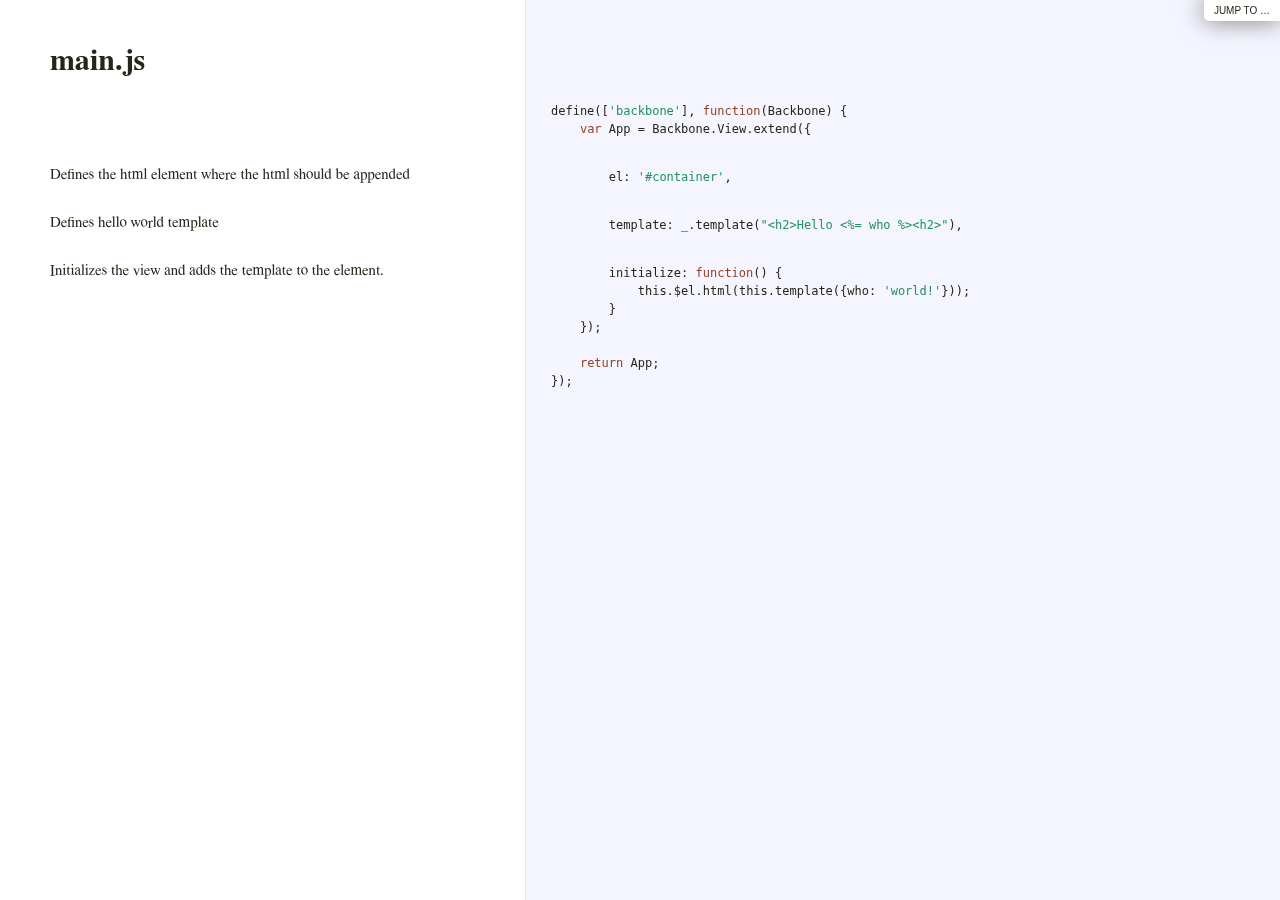
==== doc.html @ 92da0df7 "First commit" ====
<!DOCTYPE html>
<meta charset="utf-8">
<!-- This HTML page renders the documentation for [Brocco](?brocco.js) and
     also serves as an example of how to create dynamic documentation
     using it. -->
<link rel="stylesheet" href="lib/brocco/docco.css">
<title></title>
<div id="container">
  <div id="background"></div>
  <div id="jump_to">
    Jump To &hellip;
    <div id="jump_wrapper">
      <div id="jump_page">
        <!-- These are links for the pages that will
             be documented. <code>[jump-to.js](?jump-to.js)</code>
             automatically turns them into real links on page load. -->
        <a class="source">views/main.js</a>
        <a class="source">bootstrap.js</a>
        <a class="source">index.html</a>
      </div>
  </div>
</div>
<script src="lib/showdown.js"></script>
<script src="lib/codemirror/codemirror.js"></script>
<script src="lib/codemirror/codemirror-javascript-mode.js"></script>
<script src="lib/codemirror/codemirror-xml-mode.js"></script>
<script src="lib/codemirror/codemirror-css-mode.js"></script>
<script src="lib/codemirror/codemirror-htmlmixed-mode.js"></script>
<script src="lib/brocco/brocco.js"></script>
<script src="lib/brocco/html-and-css.js"></script>
<script src="lib/brocco/jump-to.js"></script>
---- lib/brocco/docco.css ----
/*--------------------- Layout and Typography ----------------------------*/
body {
  font-family: 'Palatino Linotype', 'Book Antiqua', Palatino, FreeSerif, serif;
  font-size: 15px;
  line-height: 22px;
  color: #252519;
  margin: 0; padding: 0;
}
a {
  color: #261a3b;
}
  a:visited {
    color: #261a3b;
  }
p {
  margin: 0 0 15px 0;
}
h1, h2, h3, h4, h5, h6 {
  margin: 0px 0 15px 0;
}
  h1 {
    margin-top: 40px;
  }
hr {
    border: 0 none;
    border-top: 1px solid #e5e5ee;
    height: 1px;
    margin: 20px 0;
}
#container {
  position: relative;
}
#background {
  position: fixed;
  top: 0; left: 525px; right: 0; bottom: 0;
  background: #f5f5ff;
  border-left: 1px solid #e5e5ee;
  z-index: -1;
}
#jump_to, #jump_page {
  background: white;
  -webkit-box-shadow: 0 0 25px #777; -moz-box-shadow: 0 0 25px #777;
  -webkit-border-bottom-left-radius: 5px; -moz-border-radius-bottomleft: 5px;
  font: 10px Arial;
  text-transform: uppercase;
  cursor: pointer;
  text-align: right;
}
#jump_to, #jump_wrapper {
  position: fixed;
  right: 0; top: 0;
  padding: 5px 10px;
}
  #jump_wrapper {
    padding: 0;
    display: none;
  }
    #jump_to:hover #jump_wrapper {
      display: block;
    }
    #jump_page {
      padding: 5px 0 3px;
      margin: 0 0 25px 25px;
    }
      #jump_page .source {
        display: block;
        padding: 5px 10px;
        text-decoration: none;
        border-top: 1px solid #eee;
      }
        #jump_page .source:hover {
          background: #f5f5ff;
        }
        #jump_page .source:first-child {
        }
table td {
  border: 0;
  outline: 0;
}
  td.docs, th.docs {
    max-width: 450px;
    min-width: 450px;
    min-height: 5px;
    padding: 10px 25px 1px 50px;
    overflow-x: hidden;
    vertical-align: top;
    text-align: left;
  }
    .docs pre {
      margin: 15px 0 15px;
      padding-left: 15px;
    }
    .docs p tt, .docs p code {
      background: #f8f8ff;
      border: 1px solid #dedede;
      font-size: 12px;
      padding: 0 0.2em;
    }
    .pilwrap {
      position: relative;
    }
      .pilcrow {
        font: 12px Arial;
        text-decoration: none;
        color: #454545;
        position: absolute;
        top: 3px; left: -20px;
        padding: 1px 2px;
        opacity: 0;
        -webkit-transition: opacity 0.2s linear;
      }
        td.docs:hover .pilcrow {
          opacity: 1;
        }
  td.code, th.code {
    padding: 14px 15px 16px 25px;
    width: 100%;
    vertical-align: top;
    background: #f5f5ff;
    border-left: 1px solid #e5e5ee;
  }
    pre, tt, code {
      font-size: 12px; line-height: 18px;
      font-family: Menlo, Monaco, Consolas, "Lucida Console", monospace;
      margin: 0; padding: 0;
    }


/*---------------------- Syntax Highlighting -----------------------------*/
td.linenos { background-color: #f0f0f0; padding-right: 10px; }
span.lineno { background-color: #f0f0f0; padding: 0 5px 0 5px; }
body .hll { background-color: #ffffcc }
body .c { color: #408080; font-style: italic }  /* Comment */
body .err { border: 1px solid #FF0000 }         /* Error */
body .k { color: #954121 }                      /* Keyword */
body .o { color: #666666 }                      /* Operator */
body .cm { color: #408080; font-style: italic } /* Comment.Multiline */
body .cp { color: #BC7A00 }                     /* Comment.Preproc */
body .c1 { color: #408080; font-style: italic } /* Comment.Single */
body .cs { color: #408080; font-style: italic } /* Comment.Special */
body .gd { color: #A00000 }                     /* Generic.Deleted */
body .ge { font-style: italic }                 /* Generic.Emph */
body .gr { color: #FF0000 }                     /* Generic.Error */
body .gh { color: #000080; font-weight: bold }  /* Generic.Heading */
body .gi { color: #00A000 }                     /* Generic.Inserted */
body .go { color: #808080 }                     /* Generic.Output */
body .gp { color: #000080; font-weight: bold }  /* Generic.Prompt */
body .gs { font-weight: bold }                  /* Generic.Strong */
body .gu { color: #800080; font-weight: bold }  /* Generic.Subheading */
body .gt { color: #0040D0 }                     /* Generic.Traceback */
body .kc { color: #954121 }                     /* Keyword.Constant */
body .kd { color: #954121; font-weight: bold }  /* Keyword.Declaration */
body .kn { color: #954121; font-weight: bold }  /* Keyword.Namespace */
body .kp { color: #954121 }                     /* Keyword.Pseudo */
body .kr { color: #954121; font-weight: bold }  /* Keyword.Reserved */
body .kt { color: #B00040 }                     /* Keyword.Type */
body .m { color: #666666 }                      /* Literal.Number */
body .s { color: #219161 }                      /* Literal.String */
body .na { color: #7D9029 }                     /* Name.Attribute */
body .nb { color: #954121 }                     /* Name.Builtin */
body .nc { color: #0000FF; font-weight: bold }  /* Name.Class */
body .no { color: #880000 }                     /* Name.Constant */
body .nd { color: #AA22FF }                     /* Name.Decorator */
body .ni { color: #999999; font-weight: bold }  /* Name.Entity */
body .ne { color: #D2413A; font-weight: bold }  /* Name.Exception */
body .nf { color: #0000FF }                     /* Name.Function */
body .nl { color: #A0A000 }                     /* Name.Label */
body .nn { color: #0000FF; font-weight: bold }  /* Name.Namespace */
body .nt { color: #954121; font-weight: bold }  /* Name.Tag */
body .nv { color: #19469D }                     /* Name.Variable */
body .ow { color: #AA22FF; font-weight: bold }  /* Operator.Word */
body .w { color: #bbbbbb }                      /* Text.Whitespace */
body .mf { color: #666666 }                     /* Literal.Number.Float */
body .mh { color: #666666 }                     /* Literal.Number.Hex */
body .mi { color: #666666 }                     /* Literal.Number.Integer */
body .mo { color: #666666 }                     /* Literal.Number.Oct */
body .sb { color: #219161 }                     /* Literal.String.Backtick */
body .sc { color: #219161 }                     /* Literal.String.Char */
body .sd { color: #219161; font-style: italic } /* Literal.String.Doc */
body .s2 { color: #219161 }                     /* Literal.String.Double */
body .se { color: #BB6622; font-weight: bold }  /* Literal.String.Escape */
body .sh { color: #219161 }                     /* Literal.String.Heredoc */
body .si { color: #BB6688; font-weight: bold }  /* Literal.String.Interpol */
body .sx { color: #954121 }                     /* Literal.String.Other */
body .sr { color: #BB6688 }                     /* Literal.String.Regex */
body .s1 { color: #219161 }                     /* Literal.String.Single */
body .ss { color: #19469D }                     /* Literal.String.Symbol */
body .bp { color: #954121 }                     /* Name.Builtin.Pseudo */
body .vc { color: #19469D }                     /* Name.Variable.Class */
body .vg { color: #19469D }                     /* Name.Variable.Global */
body .vi { color: #19469D }                     /* Name.Variable.Instance */
body .il { color: #666666 }                     /* Literal.Number.Integer.Long */
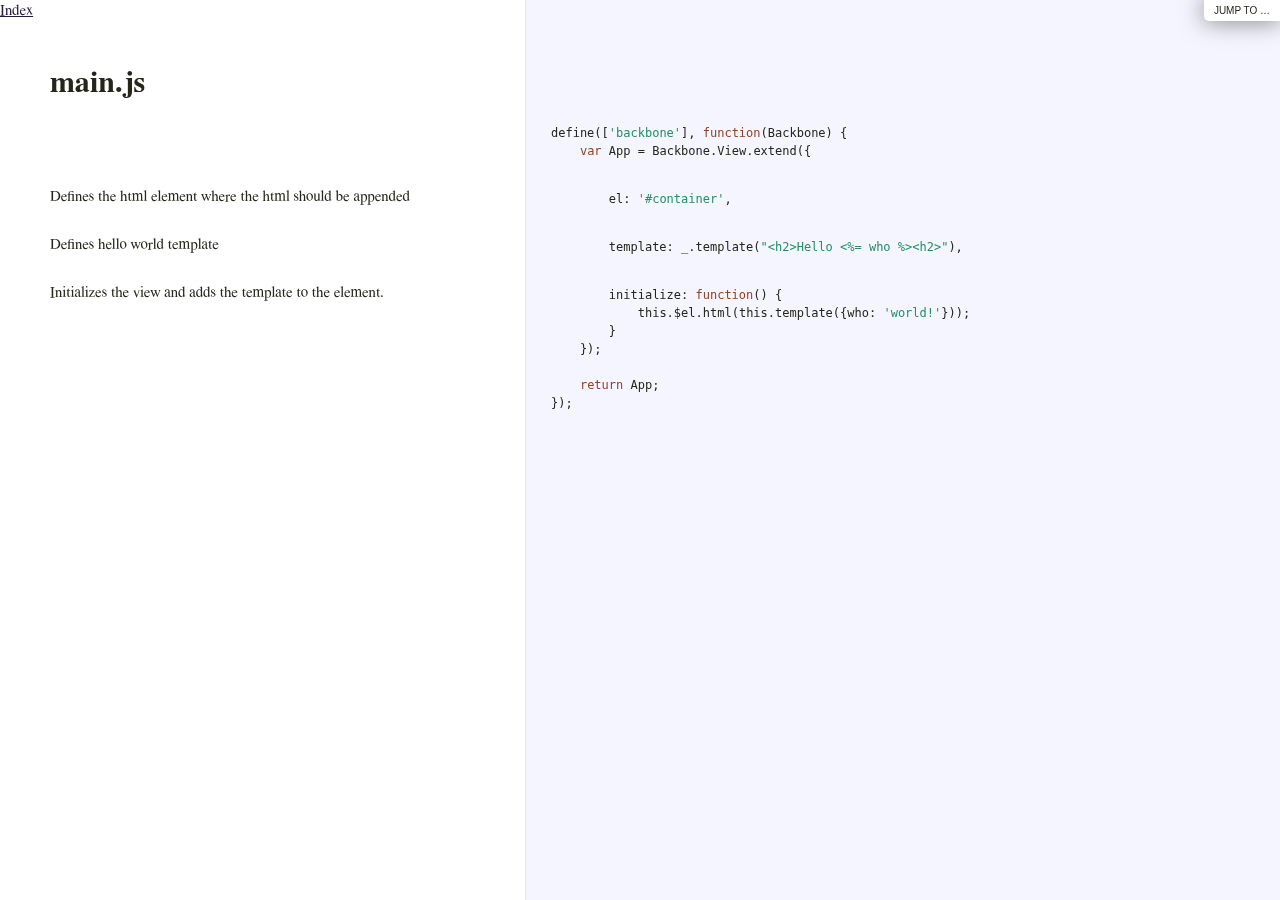
==== commit d2bba1a9: "Fix" ====
--- a/doc.html
+++ b/doc.html
@@ -6,6 +6,7 @@
 <link rel="stylesheet" href="lib/brocco/docco.css">
 <title></title>
 <div id="container">
+  <a href="index.html">Index</a>
   <div id="background"></div>
   <div id="jump_to">
     Jump To &hellip;
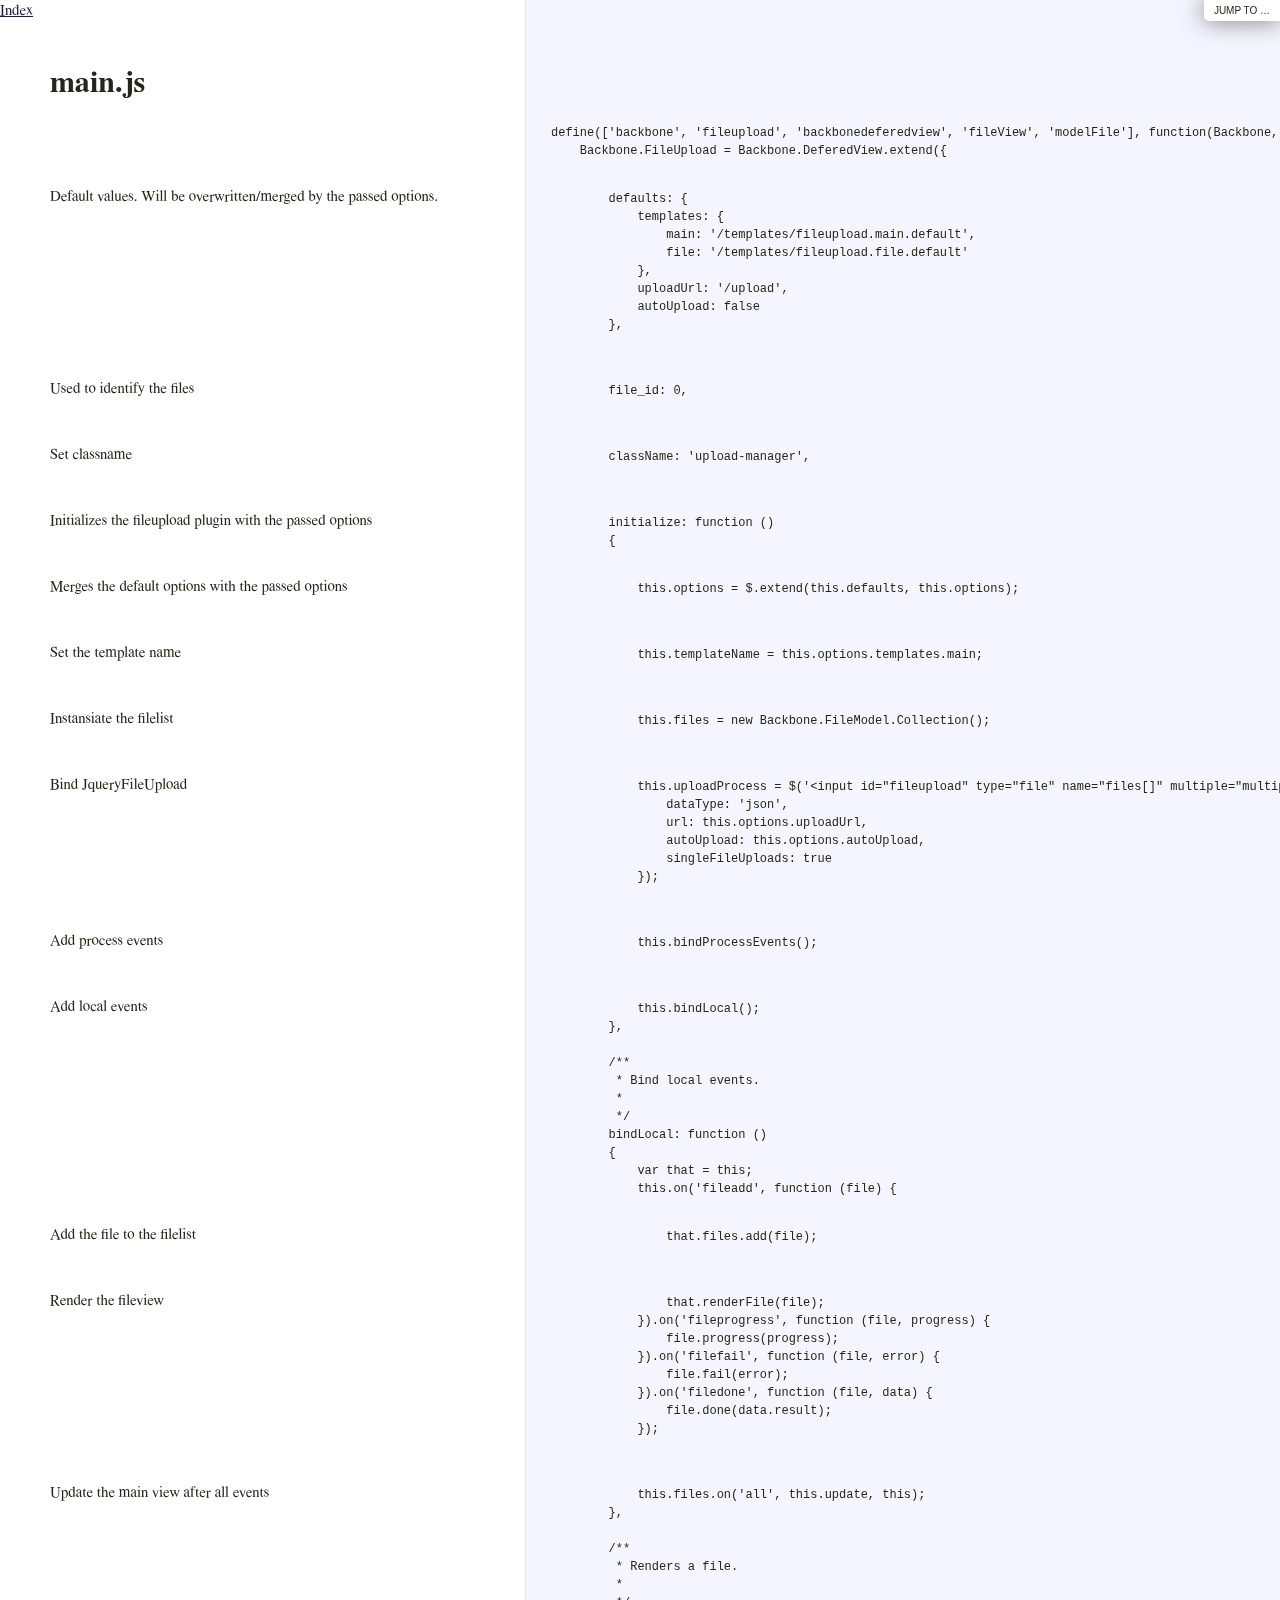
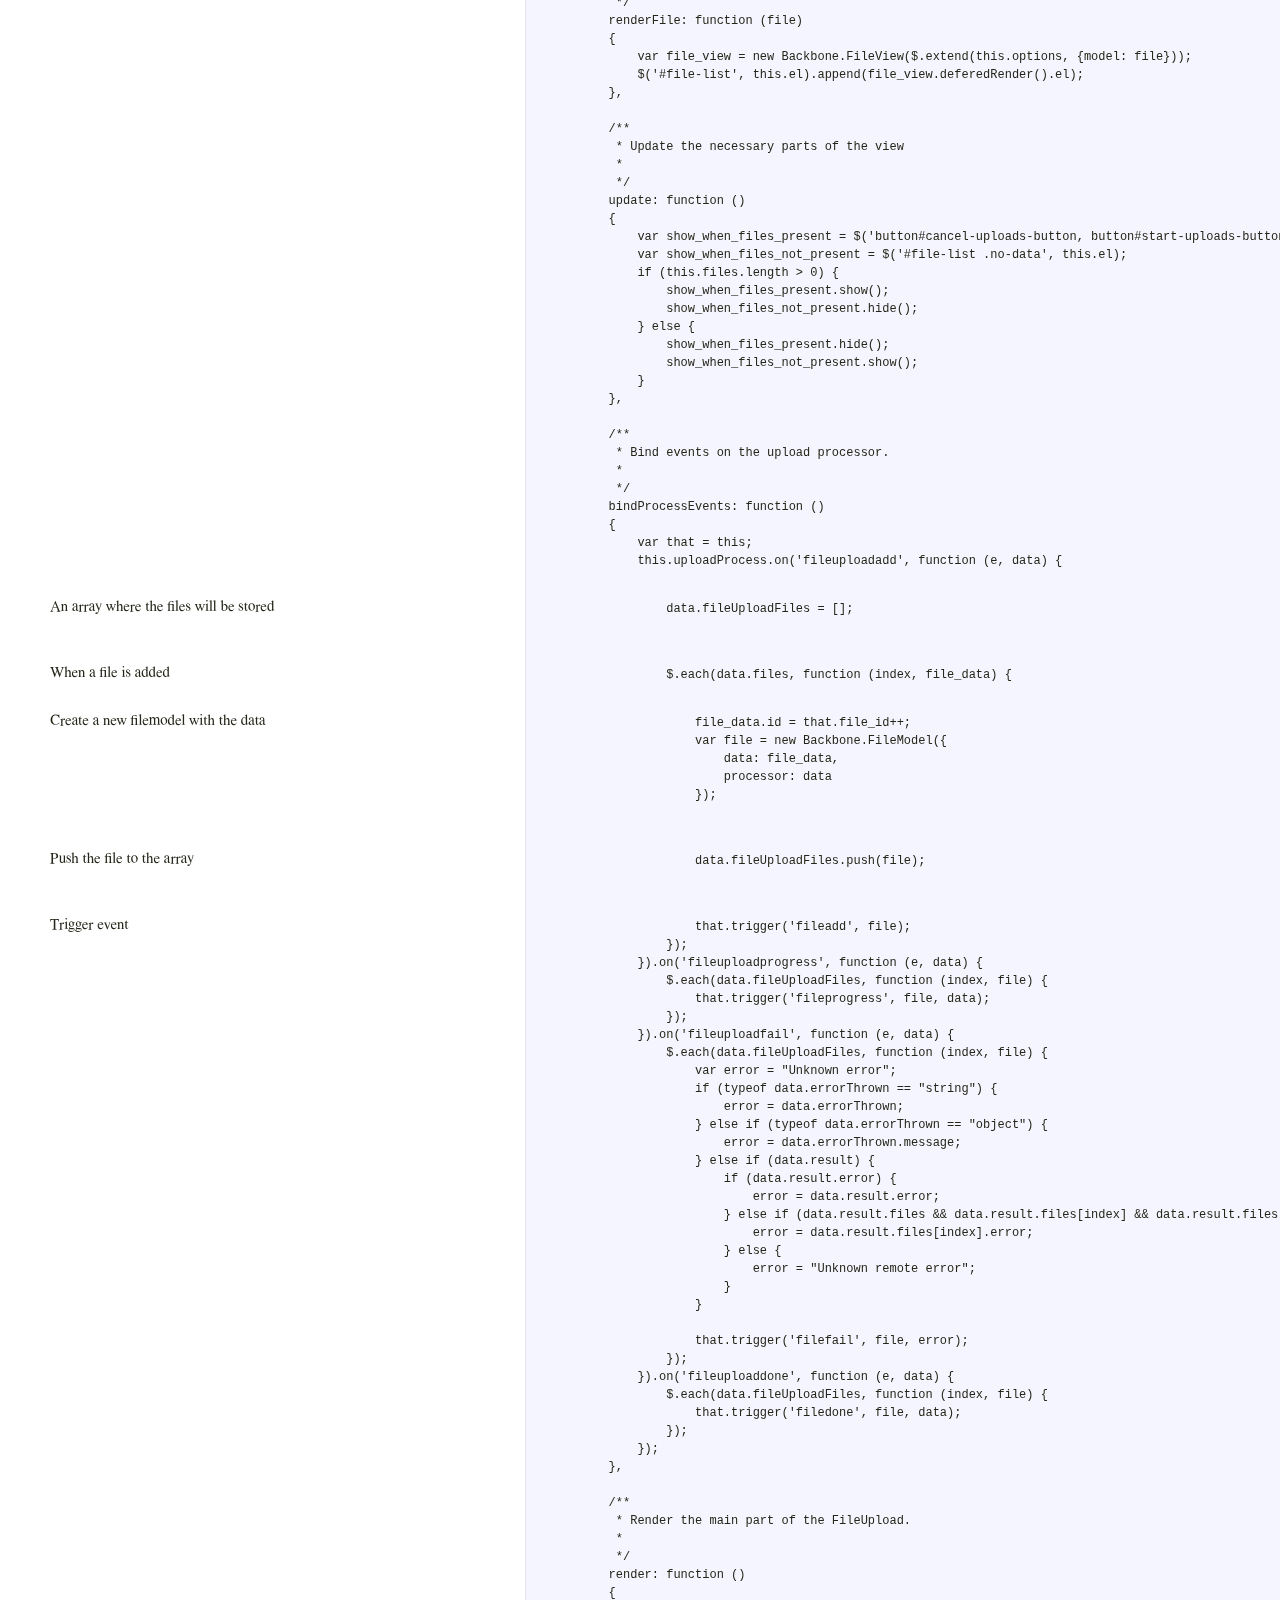
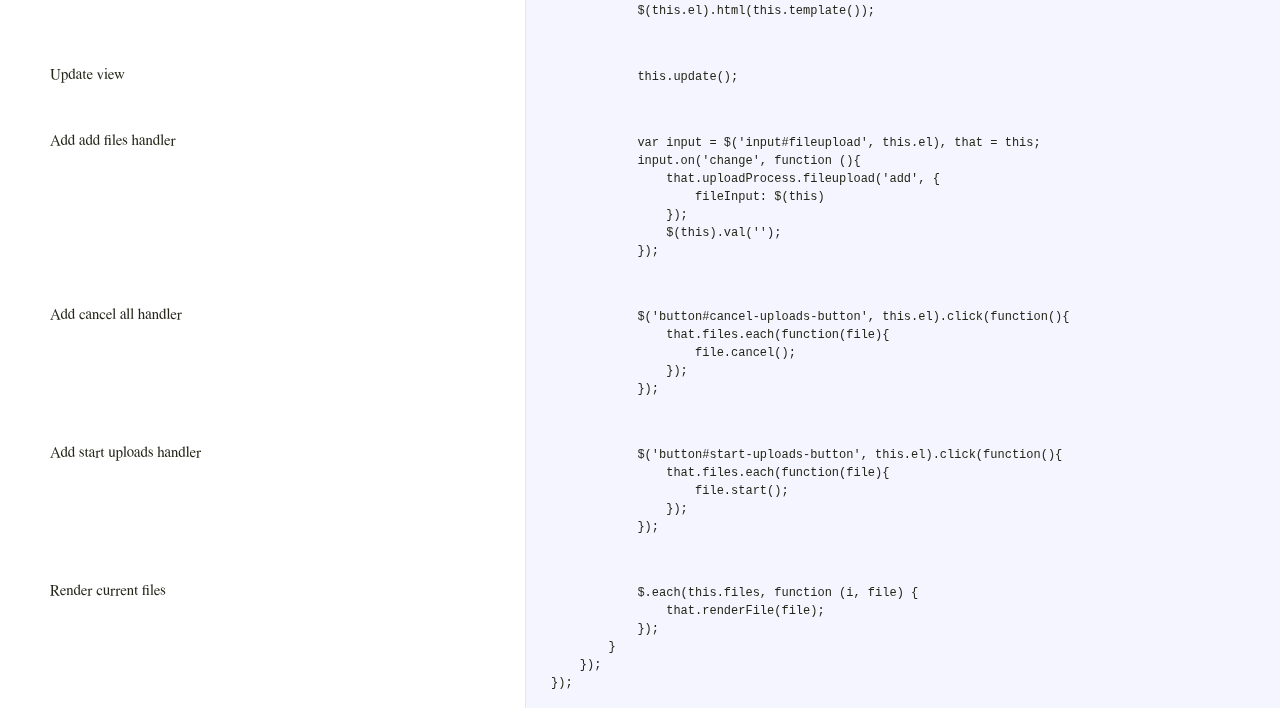
==== commit e32e910f: "Main part of the upload functionality. Next up is styling and save files to local storage." ====
--- a/doc.html
+++ b/doc.html
@@ -16,17 +16,14 @@
              be documented. <code>[jump-to.js](?jump-to.js)</code>
              automatically turns them into real links on page load. -->
         <a class="source">views/main.js</a>
+        <a class="source">views/fileview.js</a>
+        <a class="source">models/file.js</a>
         <a class="source">bootstrap.js</a>
         <a class="source">index.html</a>
       </div>
   </div>
 </div>
-<script src="lib/showdown.js"></script>
-<script src="lib/codemirror/codemirror.js"></script>
-<script src="lib/codemirror/codemirror-javascript-mode.js"></script>
-<script src="lib/codemirror/codemirror-xml-mode.js"></script>
-<script src="lib/codemirror/codemirror-css-mode.js"></script>
-<script src="lib/codemirror/codemirror-htmlmixed-mode.js"></script>
-<script src="lib/brocco/brocco.js"></script>
-<script src="lib/brocco/html-and-css.js"></script>
-<script src="lib/brocco/jump-to.js"></script>
+<script src="lib/js/showdown.js"></script>
+<script src="lib/js/brocco/brocco.js"></script>
+<script src="lib/js/brocco/html-and-css.js"></script>
+<script src="lib/js/brocco/jump-to.js"></script>
